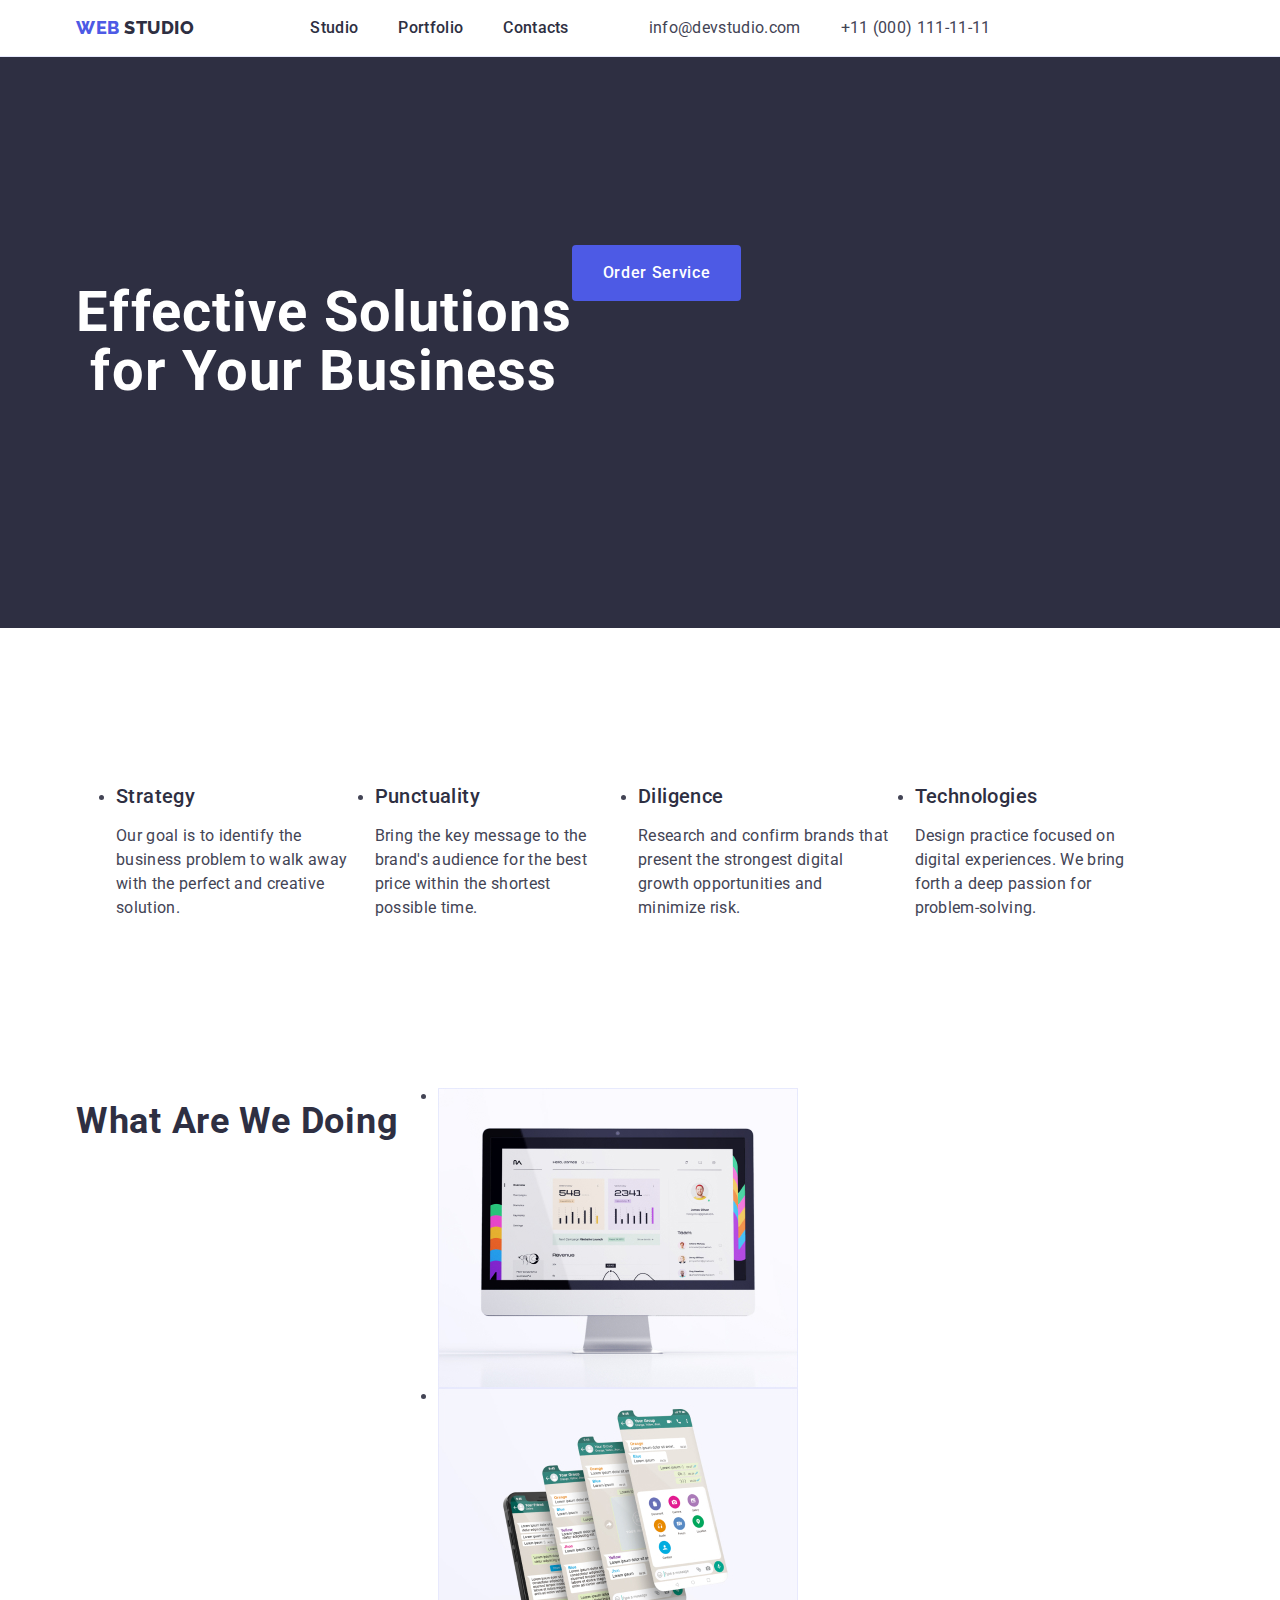
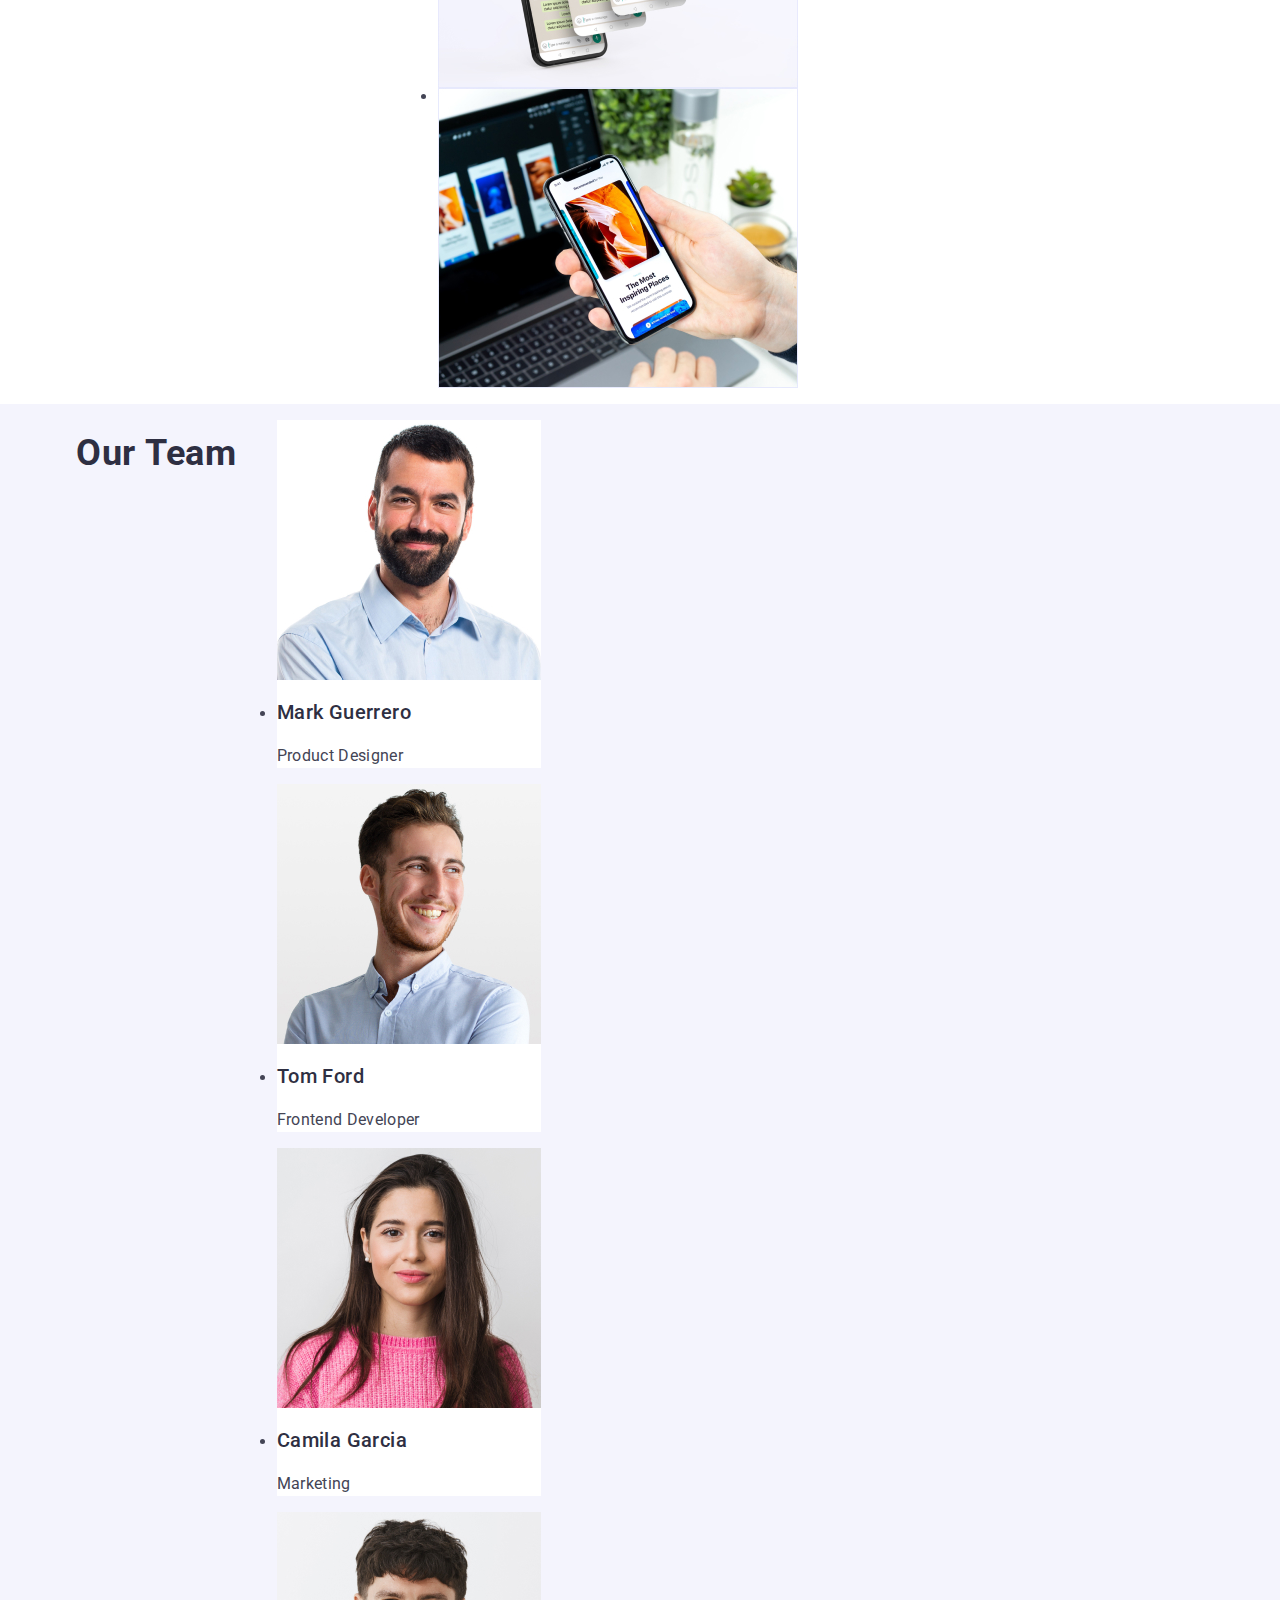
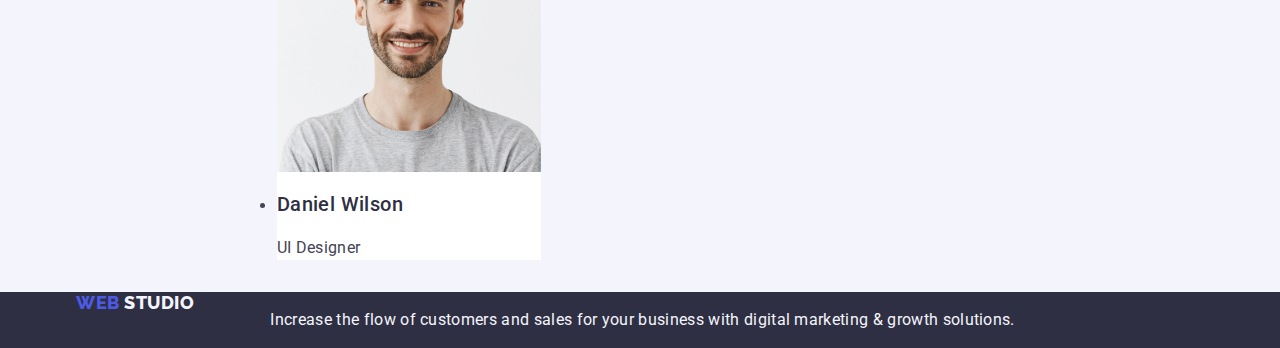
==== index.html @ a9373054 "update" ====
<!DOCTYPE html>
<html lang="en">
  <head>
    <meta charset="UTF-8" />
    <meta name="viewport" content="width=device-width, initial-scale=1.0" />
    <title>WebStudio</title>
    <link
      rel="stylesheet"
      href="https://cdnjs.cloudflare.com/ajax/libs/modern-normalize/1.0.0/modern-normalize.min.css" />
    <link rel="preconnect" href="https://fonts.googleapis.com" />
    <link rel="preconnect" href="https://fonts.gstatic.com" crossorigin />
    <link
      href="https://fonts.googleapis.com/css2?family=Raleway:wght@800&family=Roboto:wght@400;500;700;900&display=swap"
      rel="stylesheet" />
    <link rel="stylesheet" href="./css/style.css" />
  </head>
  <body>
    <header class="header">
      <div class="container">
        <nav class="navigation">
          <a href="./index.html" class="logo link"
            >Web
            <span class="logo-studio"> Studio </span>
          </a>

          <ul class="nav-links list">
            <li class="menu">
              <a href="./index.html" class="nav-link link">Studio</a>
            </li>
            <li class="menu">
              <a href="./portfolio.html" class="nav-link link" target="_blank"
                >Portfolio</a
              >
            </li>
            <li class="menu">
              <a href="" class="nav-link link" target="_blank">Contacts</a>
            </li>
          </ul>
        </nav>
        <address class="address">
          <ul class="address-links list">
            <li class="address-email">
              <a href="mailto:info@devstudio.com" class="address-link link"
                >info@devstudio.com</a
              >
            </li>
            <li class="address-tel">
              <a href="tel:+110001111111" class="address-link link"
                >+11 (000) 111-11-11</a
              >
            </li>
          </ul>
        </address>
      </div>
    </header>

    <main>
      <!--Hero Section-->
      <section class="hero-section">
        <div class="container">
          <h1 class="hero-header">Effective Solutions for Your Business</h1>
          <button type="button" class="order-service-button">
            Order Service
          </button>
        </div>
      </section>

      <!--Section 1-->
      <section class="first-section">
        <div class="container">
          <h1 class="first-section-title">Section 1</h1>
          <ul class="first-section-lists">
            <li class="first-section-list">
              <h3 class="first-section-header">Strategy</h3>
              <p class="first-section-text">
                Our goal is to identify the business problem to walk away with
                the perfect and creative solution.
              </p>
            </li>
            <li class="first-section-list">
              <h3 class="first-section-header">Punctuality</h3>
              <p class="first-section-text">
                Bring the key message to the brand's audience for the best price
                within the shortest possible time.
              </p>
            </li>
            <li class="first-section-list">
              <h3 class="first-section-header">Diligence</h3>
              <p class="first-section-text">
                Research and confirm brands that present the strongest digital
                growth opportunities and minimize risk.
              </p>
            </li>
            <li class="first-section-list">
              <h3 class="first-section-header">Technologies</h3>
              <p class="first-section-text">
                Design practice focused on digital experiences. We bring forth a
                deep passion for problem-solving.
              </p>
            </li>
          </ul>
        </div>
      </section>

      <!--Section 2-->
      <section class="second-section">
        <div class="container">
          <h2 class="second-section-title">What are we doing</h2>
          <ul class="second-section-images list">
            <li>
              <img
                src="./images/image_1.jpg"
                alt="image_1"
                width="360"
                height="300" />
            </li>
            <li>
              <img
                src="./images/image_2.jpg"
                alt="image_2"
                width="360"
                height="300" />
            </li>
            <li>
              <img
                src="./images/image_3.jpg"
                alt="image_3"
                width="360"
                height="300" />
            </li>
          </ul>
        </div>
      </section>

      <!--Section 3-->
      <section class="third-section">
        <div class="container">
          <h2 class="third-section-title">Our Team</h2>
          <ul class="team-card-lists list">
            <li class="team-card-list">
              <img
                src="./images/teamCard_01.jpg"
                alt="teamCard_01"
                height="260"
                width="264" />
              <h3 class="third-section-header">Mark Guerrero</h3>
              <p class="third-section-text">Product Designer</p>
            </li>
            <li class="team-card-list">
              <img
                src="./images/teamCard_02.jpg"
                alt="teamCard_02"
                height="260"
                width="264" />
              <h3 class="third-section-header">Tom Ford</h3>
              <p class="third-section-text">Frontend Developer</p>
            </li>
            <li class="team-card-list">
              <img
                src="./images/teamCard_03.jpg"
                alt="teamCard_03"
                height="260"
                width="264" />
              <h3 class="third-section-header">Camila Garcia</h3>
              <p class="third-section-text">Marketing</p>
            </li>
            <li class="team-card-list">
              <img
                src="./images/teamCard_04.jpg"
                alt="teamCard_04"
                height="260"
                width="264" />
              <h3 class="third-section-header">Daniel Wilson</h3>
              <p class="third-section-text">UI Designer</p>
            </li>
          </ul>
        </div>
      </section>
    </main>
    <footer class="footer">
      <div class="container">
        <a href="./index.html" class="footer logo link"
          >Web
          <span class="footer-logo-studio" style="color: #f4f4fd">
            Studio
          </span>
        </a>
        <p class="footer-text">
          Increase the flow of customers and sales for your business with
          digital marketing & growth solutions.
        </p>
      </div>
    </footer>
  </body>
</html>
---- css/style.css ----
/* Variables */
:root {
  --iris: #4d5ae5;
  --ocean: #404bbf;
  --navy-blue: #2e2f42;
  --green: #31d0aa;
  --slate: #434455;
  --light-slate: #8e8f99;
  --corn-flower: #e7e9fc;
  --cloud: #f4f4fd;
  --navy-blue-modal: #2e2f42;
  --grey: #2e2f42;
  --white: #ffffff;
  --dairy: #fcfcfc;
  --font-family: "Roboto", sans-serif;
}

/* Global Styles */
body {
  font-family: "Roboto", sans-serif;
  color: #434455;
  background-color: #ffffff;
}

a {
  text-decoration: none;
}

img {
  display: block;
}

/* Header Styles */
.header {
  background-color: var(--white);
  border-bottom: 1px solid #e7e9fc;
}

.container {
  display: flex;
  width: 1158px;
  margin: 0 auto;
  padding: 0 15px 0 15px;
}

.navigation {
  display: flex;
  align-items: center;
}

.logo {
  text-decoration: none;
  font-family: "Raleway", sans-serif;
  font-weight: 800;
  font-size: 18px;
  line-height: 1.17;
  letter-spacing: 0.03em;
  text-transform: uppercase;
  color: var(--iris);
  margin-right: 76px;
}
link {
  text-decoration: none;
}

.logo span {
  color: var(--grey);
}

.nav-links {
  list-style: none;
  display: flex;
  gap: 40px;
  margin-right: 40px;
}

.nav-links li {
  list-style: none;
  font-weight: 500;
  font-size: 16px;
  line-height: 1.5;
  letter-spacing: 0.02em;
  color: var(--grey);
  margin-right: 0;
}

.nav-link {
  text-decoration: none;
  color: var(--grey);
  padding: 24px 0;
}

.nav-link:hover {
  color: var(--ocean);
}

.nav-link:focus {
  color: var(--ocean);
}

.address {
  font-style: normal;
}

.address-links {
  list-style: none;
  display: flex;
  gap: 40px;
  margin-right: 40px;
}
.address-links li {
  font-size: 16px;
  line-height: 1.5;
  letter-spacing: 0.02em;
  color: var(--slate);
  margin-right: 0;
}

.address-link {
  text-decoration: none;
  color: var(--slate);
}

.address-link:hover,
:focus {
  color: var(--ocean);
}

/* Main Styles */

/* Hero Section Styles */
.hero-section {
  background-color: var(--grey);
  padding: 188px 0;
}
.hero-header {
  font-size: 56px;
  line-height: 1.07;
  text-align: center;
  letter-spacing: 0.02em;
  color: var(--white);
  max-width: 496px;
}
.order-service-button {
  background-color: var(--iris);
  font-family: var(--font-family);
  font-weight: 500;
  font-size: 16px;
  line-height: 1.5;
  letter-spacing: 0.04em;
  color: var(--white);
  cursor: pointer;
  min-width: 169px;
  height: 56px;
  border: none;
  border-radius: 4px;
}
.order-service-button:hover,
:focus {
  background-color: var(--ocean);
}

/* Section-1 */
.first-section {
  padding: 120px 0;
}
.first-section-header {
  font-weight: 500;
  font-size: 20px;
  line-height: 1.2;
  letter-spacing: 0.02em;
  color: var(--grey);
  margin-bottom: 8px;
  width: calc((100%-3 * 24px) / 4);
}
.first-section-title {
  position: absolute;
  width: 1px;
  height: 1px;
  margin: -1px;
  border: 0;
  padding: 0;

  white-space: nowrap;
  clip-path: inset(100%);
  clip: rect(0 0 0 0);
  overflow: hidden;
}
.first-section-lists {
  display: flex;
  margin-right: 24px;
}

.first-section-list {
  margin-right: 24px;
}
.first-section-text {
  font-size: 16px;
  line-height: 1.5;
  letter-spacing: 0.02em;
}

/* Section-2 */
.second-section-title {
  font-size: 36px;
  line-height: 1.11;
  text-align: center;
  letter-spacing: 0.02em;
  text-transform: capitalize;
  color: var(--navy-blue);
}

/* Section-3 */

.third-section {
  background-color: var(--cloud);
}

.third-section-title {
  font-size: 36px;
  line-height: 1.11;
  text-align: center;
  text-transform: capitalize;
  color: var(--navy-blue);
  letter-spacing: 0.02em;
}

.team-card-list {
  background-color: var(--white);
}

.third-section-header {
  font-weight: 500;
  font-size: 20px;
  line-height: 1.2;
  color: var(--navy-blue);
  letter-spacing: 0.02em;
}

.third-section-text {
  font-size: 16px;
  line-height: 1.5;
  letter-spacing: 0.02em;
}

/* Footer Styles */
.footer {
  background-color: var(--navy-blue);
}

.footer-text {
  line-height: 1.5;
  color: var(--cloud);
  letter-spacing: 0.02em;
}

.footer-logo-studio {
  color: var(--cloud);
}

/* Portfolio Design */
.filter-button {
  font-family: "Roboto", sans-serif;
  font-weight: 500;
  font-size: 16px;
  line-height: 1.5;
  letter-spacing: 0.04em;
  color: var(--iris);
  background-color: var(--cloud);
  cursor: pointer;
}
.filter-button:hover,
.filter-button:focus {
  color: var(--white);
  background-color: var(--ocean);
}

.portfolio-header {
  font-weight: 500;
  font-size: 20px;
  line-height: 1.2;
  letter-spacing: 0.02em;
  color: var(--grey);
}
.portfolio-text {
  font-size: 16px;
  line-height: 1.5;
  letter-spacing: 0.02em;
  color: var(--slate);
}
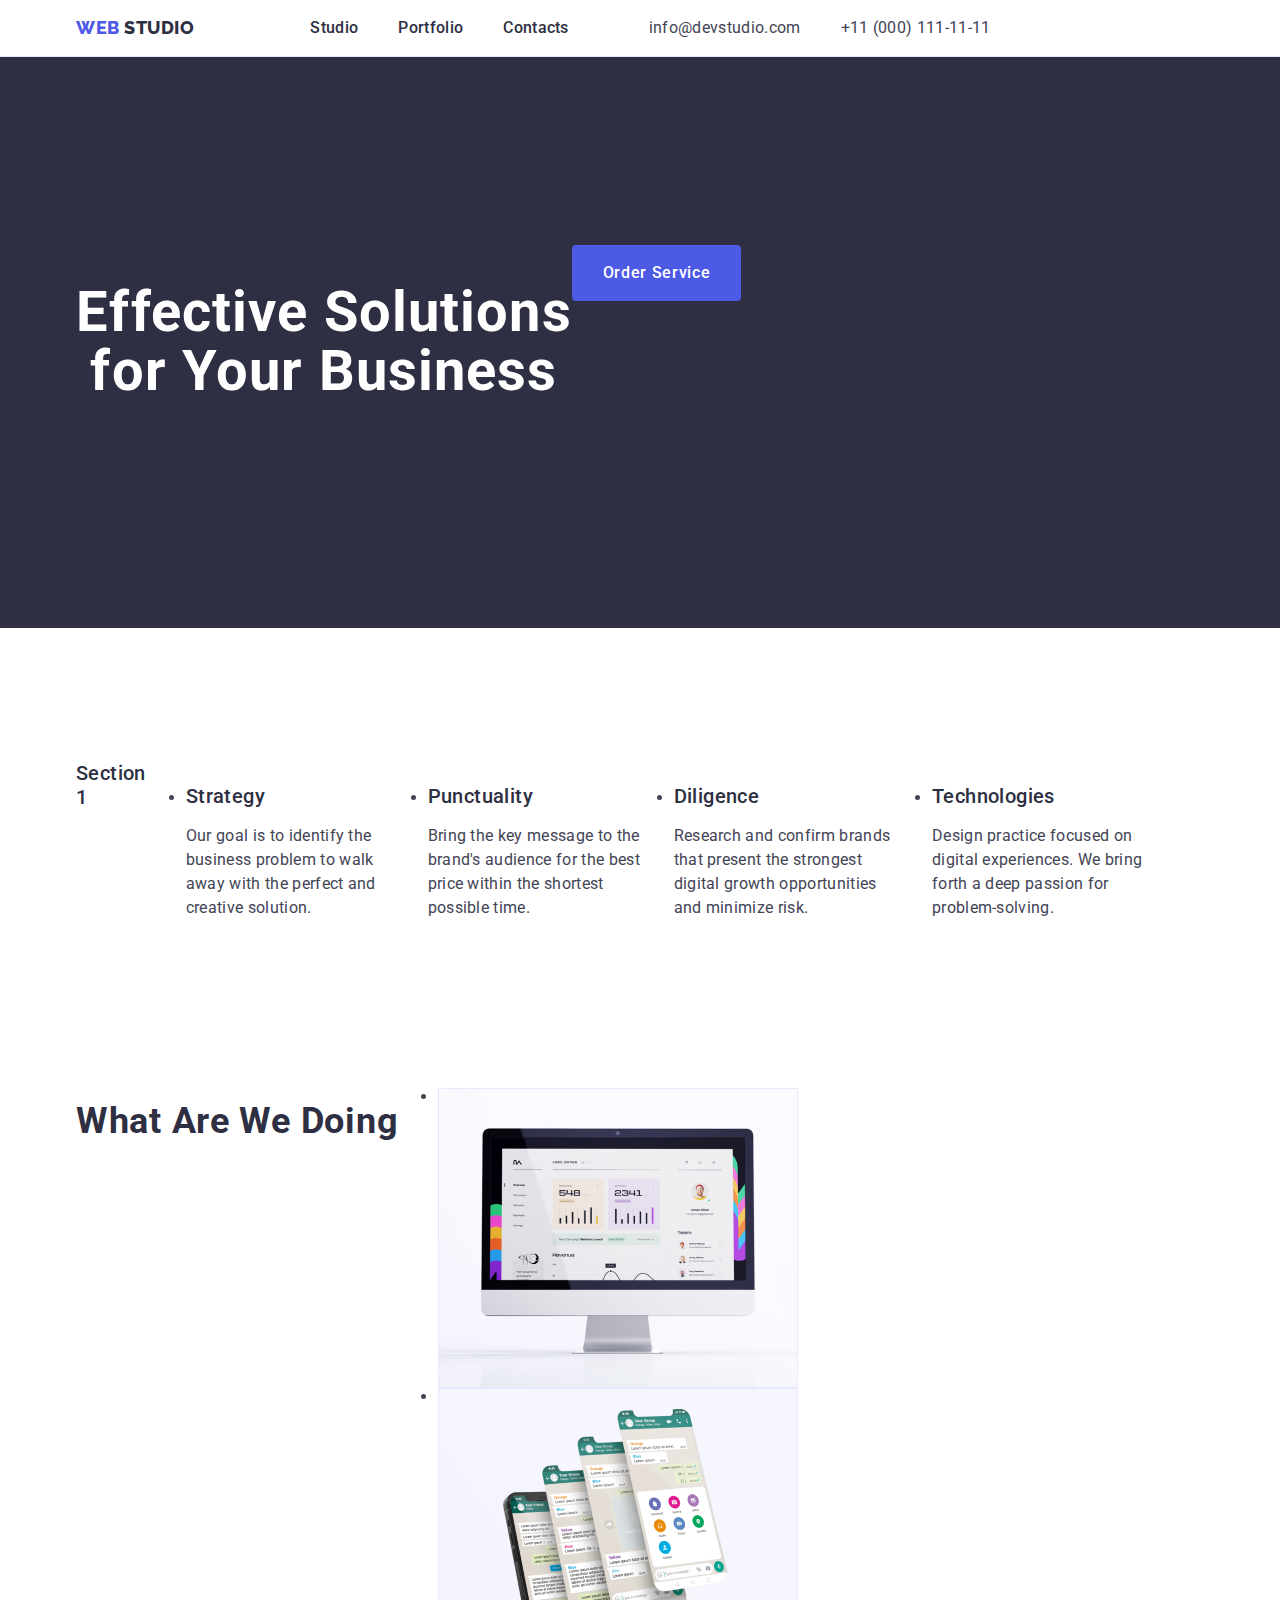
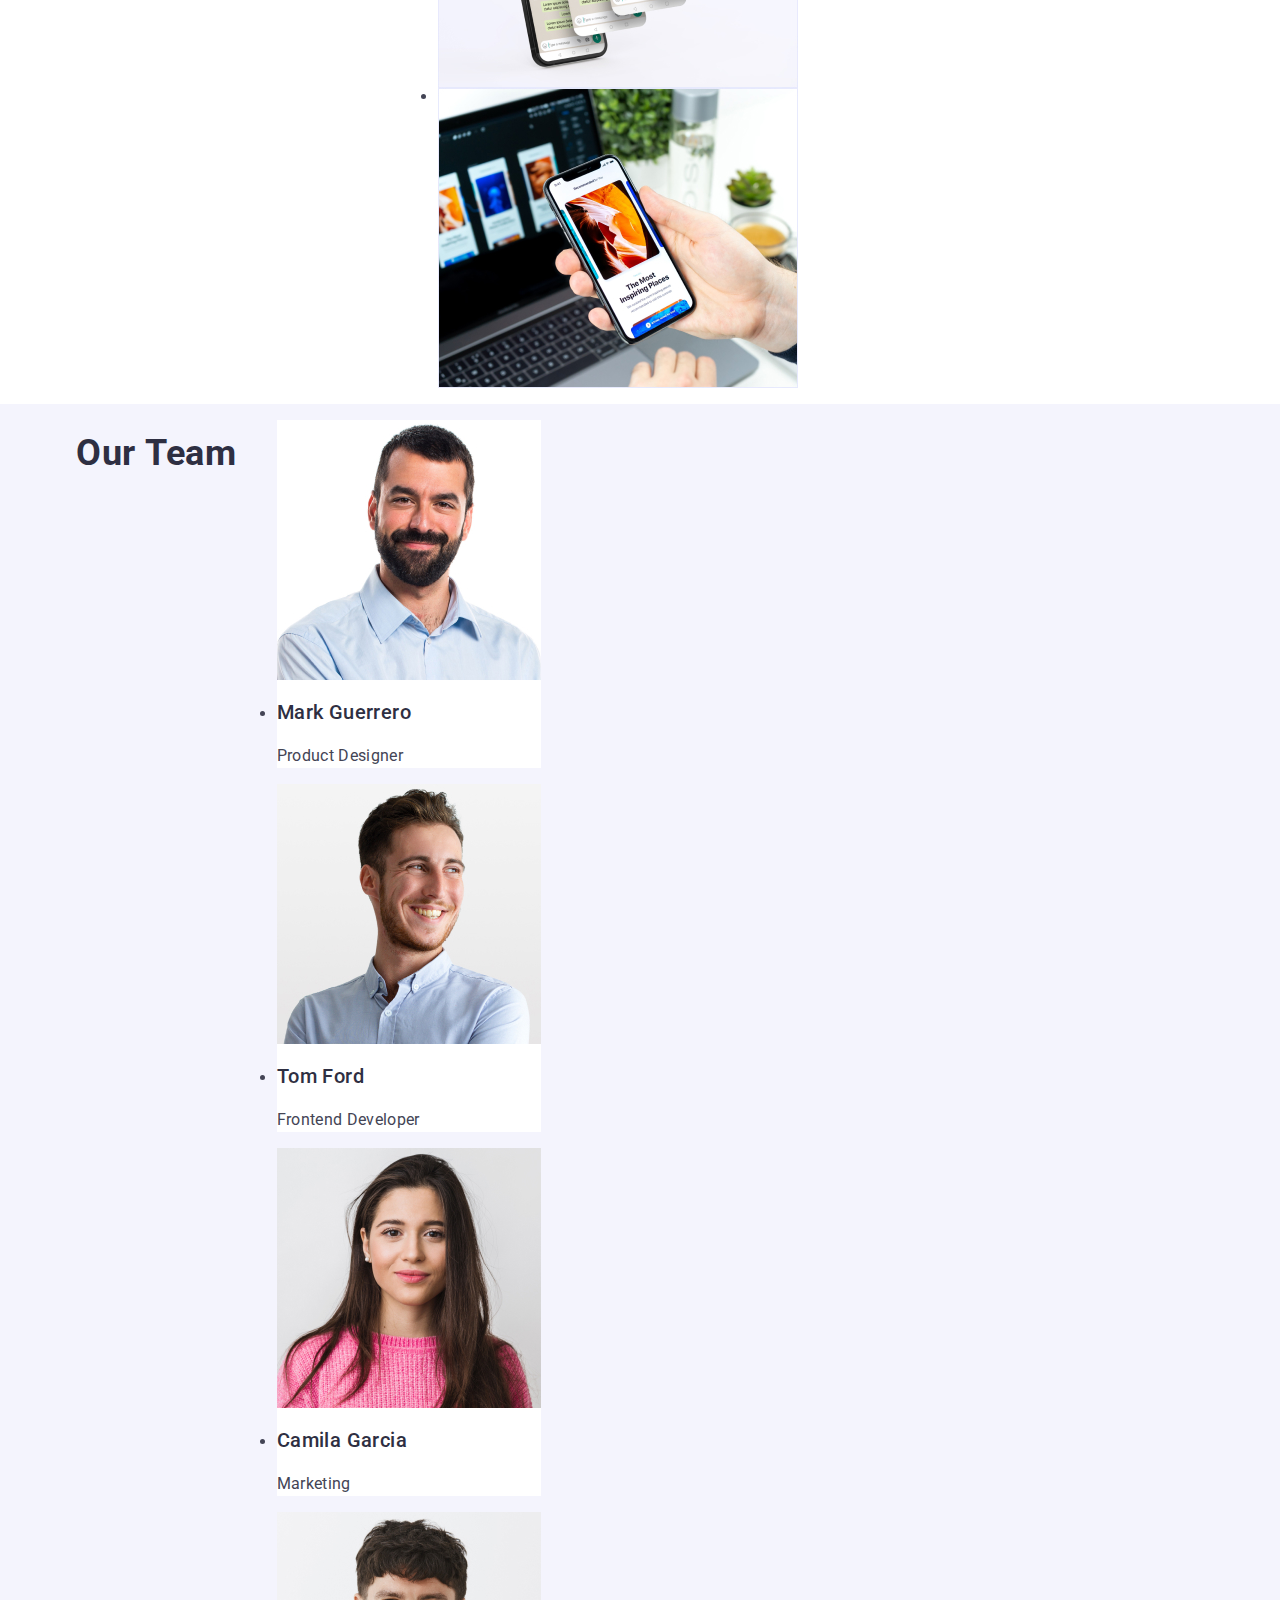
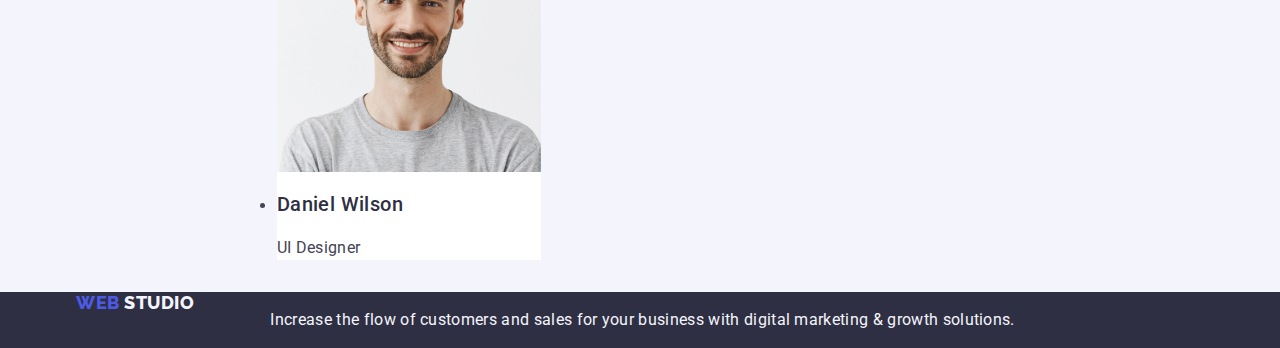
==== commit 25adc79e: "update" ====
--- a/index.html
+++ b/index.html
@@ -68,7 +68,7 @@
       <!--Section 1-->
       <section class="first-section">
         <div class="container">
-          <h1 class="first-section-title">Section 1</h1>
+          <h1 class="first-section-header">Section 1</h1>
           <ul class="first-section-lists">
             <li class="first-section-list">
               <h3 class="first-section-header">Strategy</h3>
--- a/css/style.css
+++ b/css/style.css
@@ -173,19 +173,20 @@
   margin-bottom: 8px;
   width: calc((100%-3 * 24px) / 4);
 }
-.first-section-title {
+
+.first-section-header h1 {
   position: absolute;
   width: 1px;
   height: 1px;
   margin: -1px;
   border: 0;
   padding: 0;
-
   white-space: nowrap;
   clip-path: inset(100%);
   clip: rect(0 0 0 0);
   overflow: hidden;
 }
+
 .first-section-lists {
   display: flex;
   margin-right: 24px;
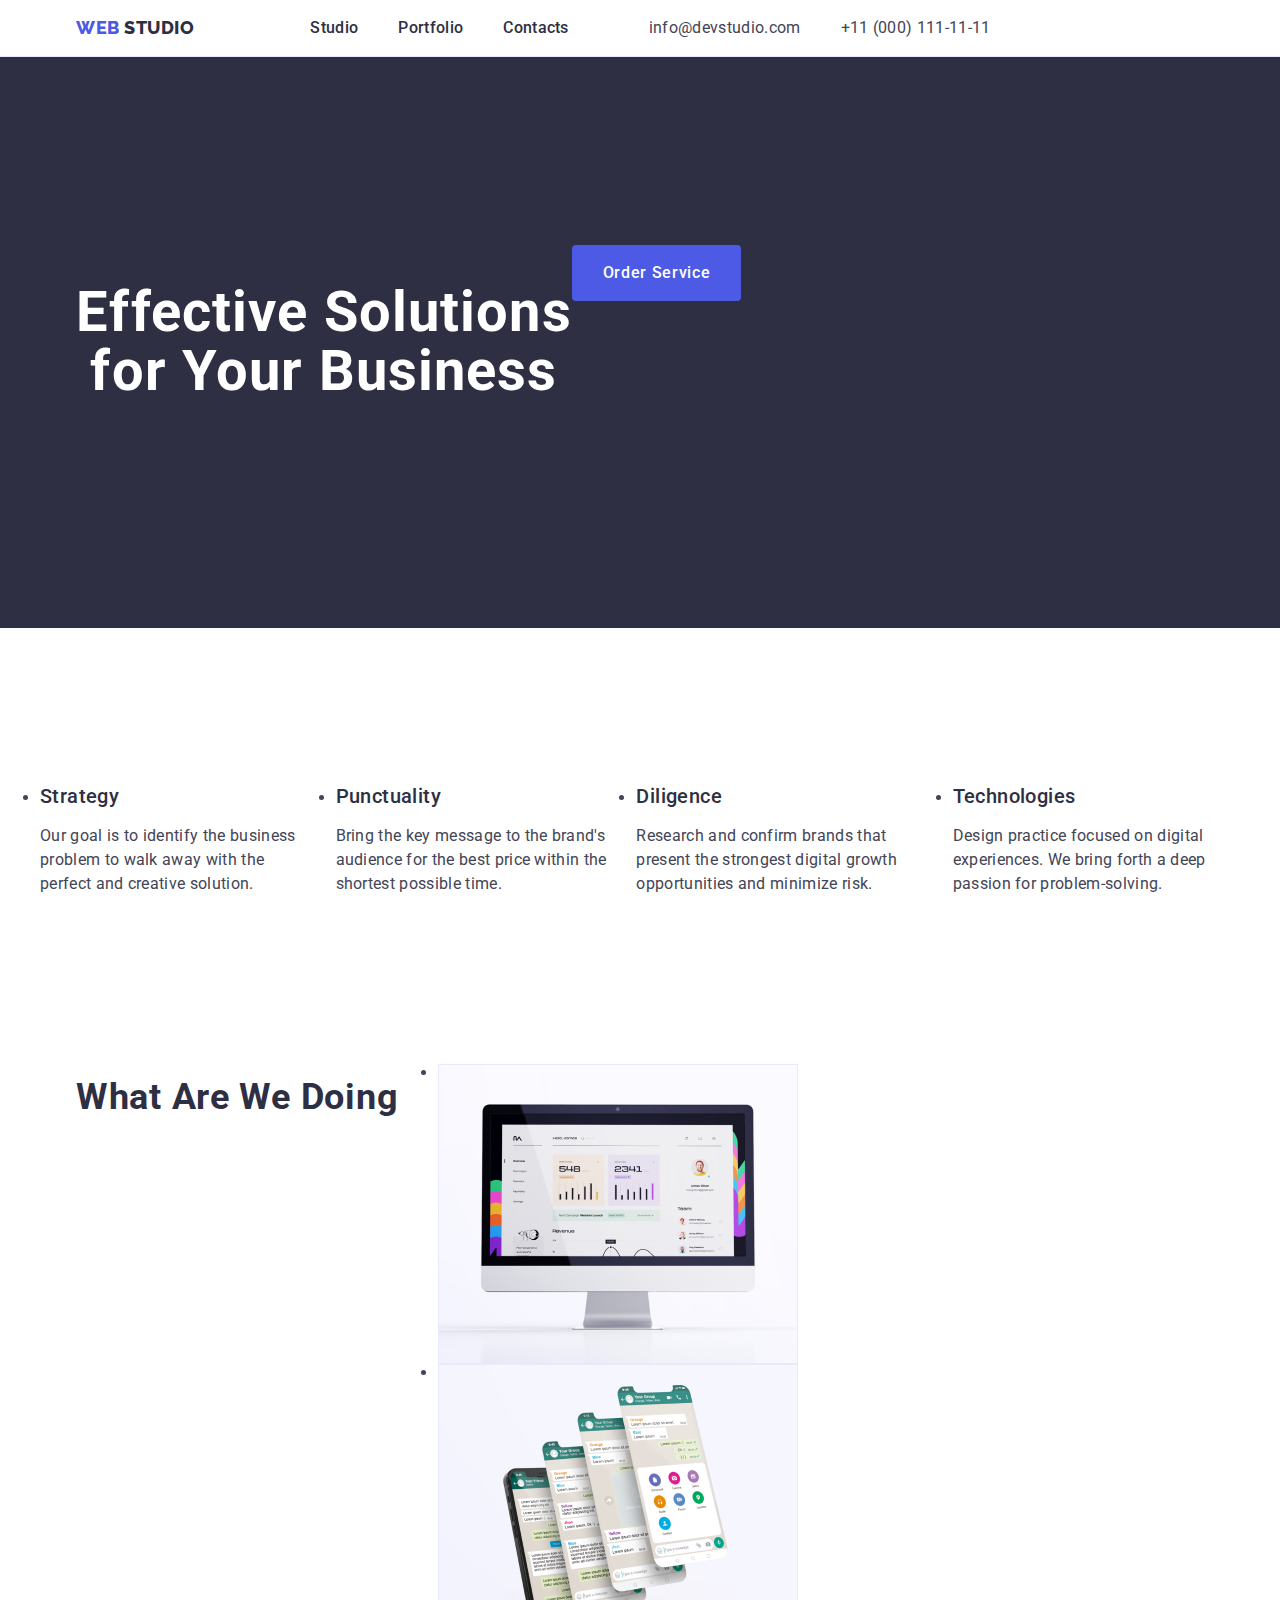
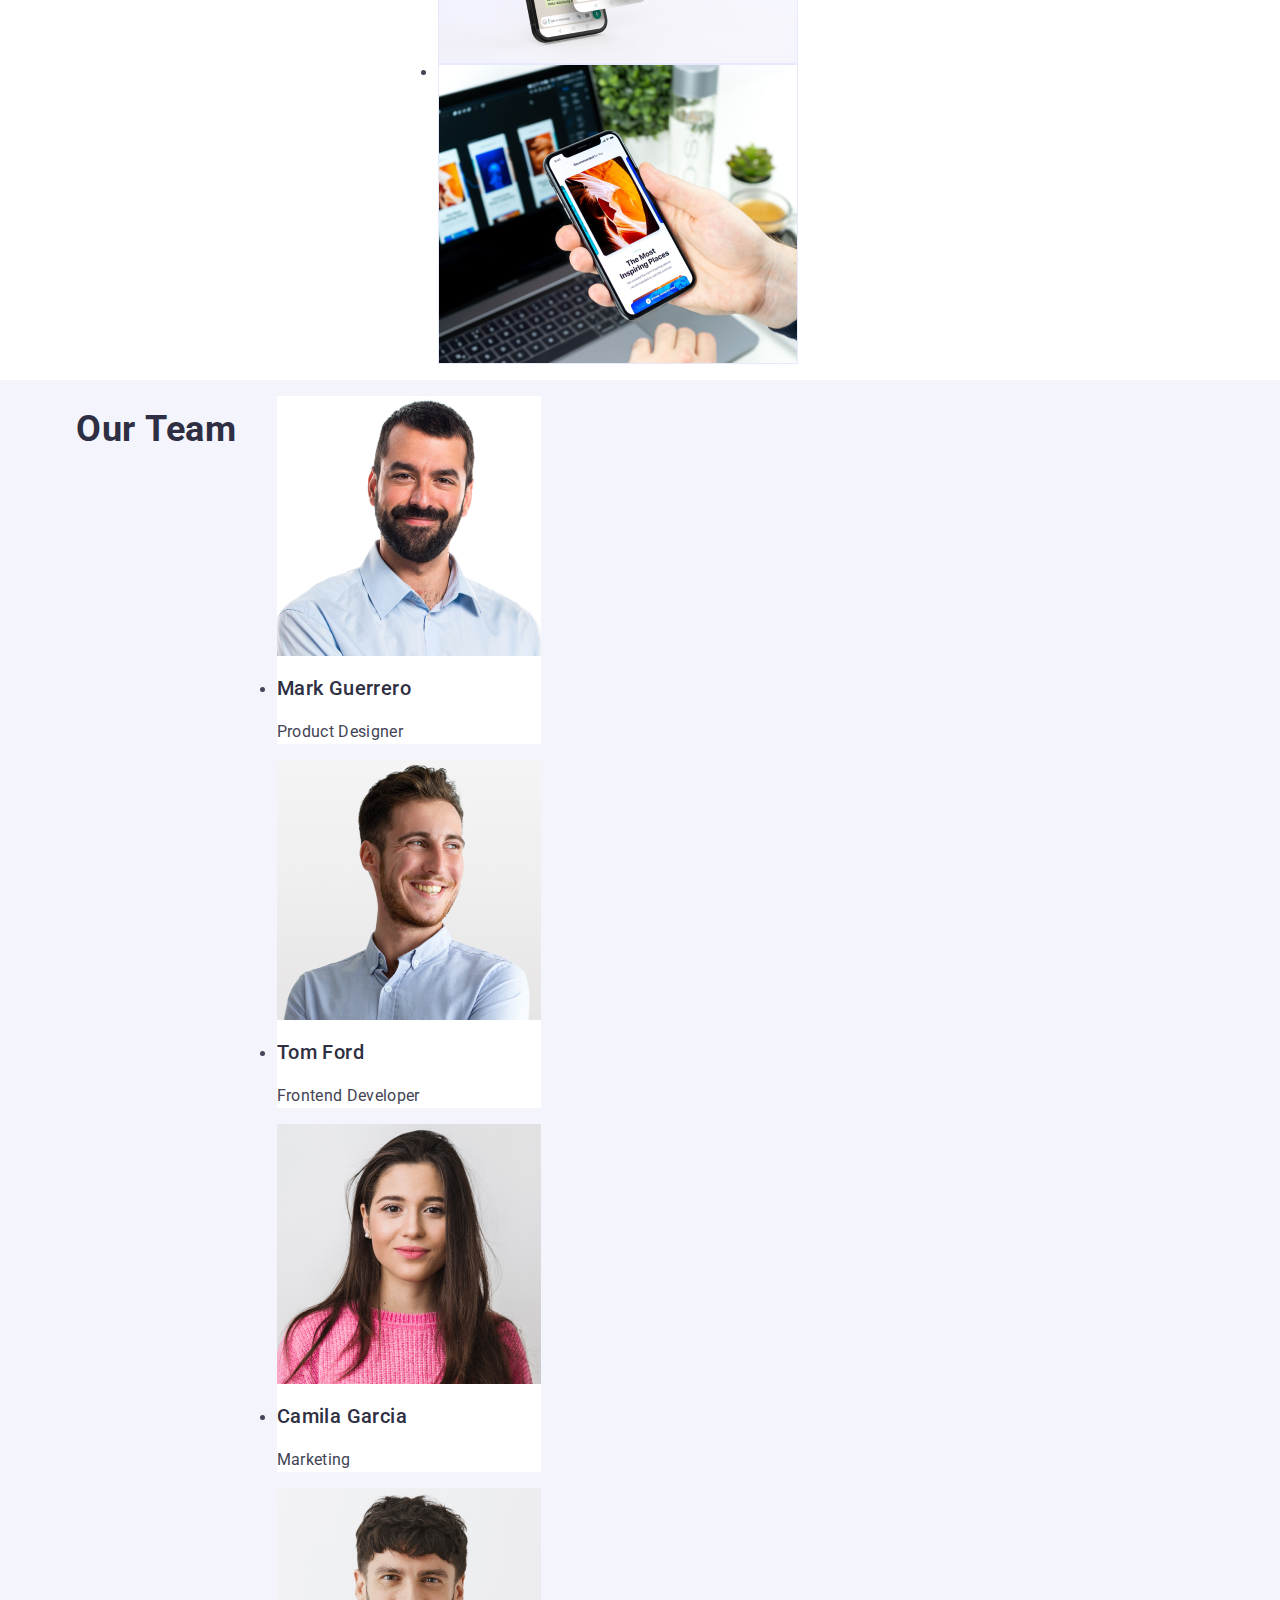
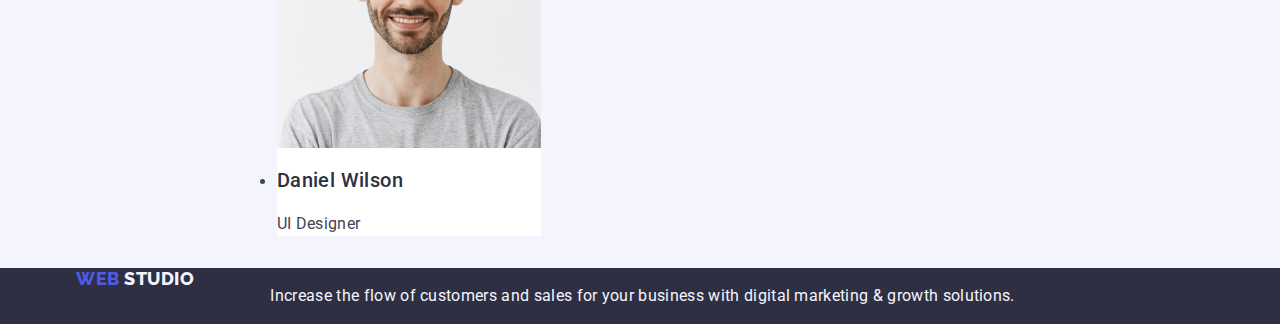
==== commit 4b8b908f: "update" ====
--- a/index.html
+++ b/index.html
@@ -67,39 +67,39 @@
 
       <!--Section 1-->
       <section class="first-section">
-        <div class="container">
+        <div class="visually-hidden">
           <h1 class="first-section-header">Section 1</h1>
-          <ul class="first-section-lists">
-            <li class="first-section-list">
-              <h3 class="first-section-header">Strategy</h3>
-              <p class="first-section-text">
-                Our goal is to identify the business problem to walk away with
-                the perfect and creative solution.
-              </p>
-            </li>
-            <li class="first-section-list">
-              <h3 class="first-section-header">Punctuality</h3>
-              <p class="first-section-text">
-                Bring the key message to the brand's audience for the best price
-                within the shortest possible time.
-              </p>
-            </li>
-            <li class="first-section-list">
-              <h3 class="first-section-header">Diligence</h3>
-              <p class="first-section-text">
-                Research and confirm brands that present the strongest digital
-                growth opportunities and minimize risk.
-              </p>
-            </li>
-            <li class="first-section-list">
-              <h3 class="first-section-header">Technologies</h3>
-              <p class="first-section-text">
-                Design practice focused on digital experiences. We bring forth a
-                deep passion for problem-solving.
-              </p>
-            </li>
-          </ul>
         </div>
+        <ul class="first-section-lists">
+          <li class="first-section-list">
+            <h3 class="first-section-header">Strategy</h3>
+            <p class="first-section-text">
+              Our goal is to identify the business problem to walk away with the
+              perfect and creative solution.
+            </p>
+          </li>
+          <li class="first-section-list">
+            <h3 class="first-section-header">Punctuality</h3>
+            <p class="first-section-text">
+              Bring the key message to the brand's audience for the best price
+              within the shortest possible time.
+            </p>
+          </li>
+          <li class="first-section-list">
+            <h3 class="first-section-header">Diligence</h3>
+            <p class="first-section-text">
+              Research and confirm brands that present the strongest digital
+              growth opportunities and minimize risk.
+            </p>
+          </li>
+          <li class="first-section-list">
+            <h3 class="first-section-header">Technologies</h3>
+            <p class="first-section-text">
+              Design practice focused on digital experiences. We bring forth a
+              deep passion for problem-solving.
+            </p>
+          </li>
+        </ul>
       </section>
 
       <!--Section 2-->
--- a/css/style.css
+++ b/css/style.css
@@ -174,7 +174,7 @@
   width: calc((100%-3 * 24px) / 4);
 }
 
-.first-section-header h1 {
+.visually-hidden {
   position: absolute;
   width: 1px;
   height: 1px;
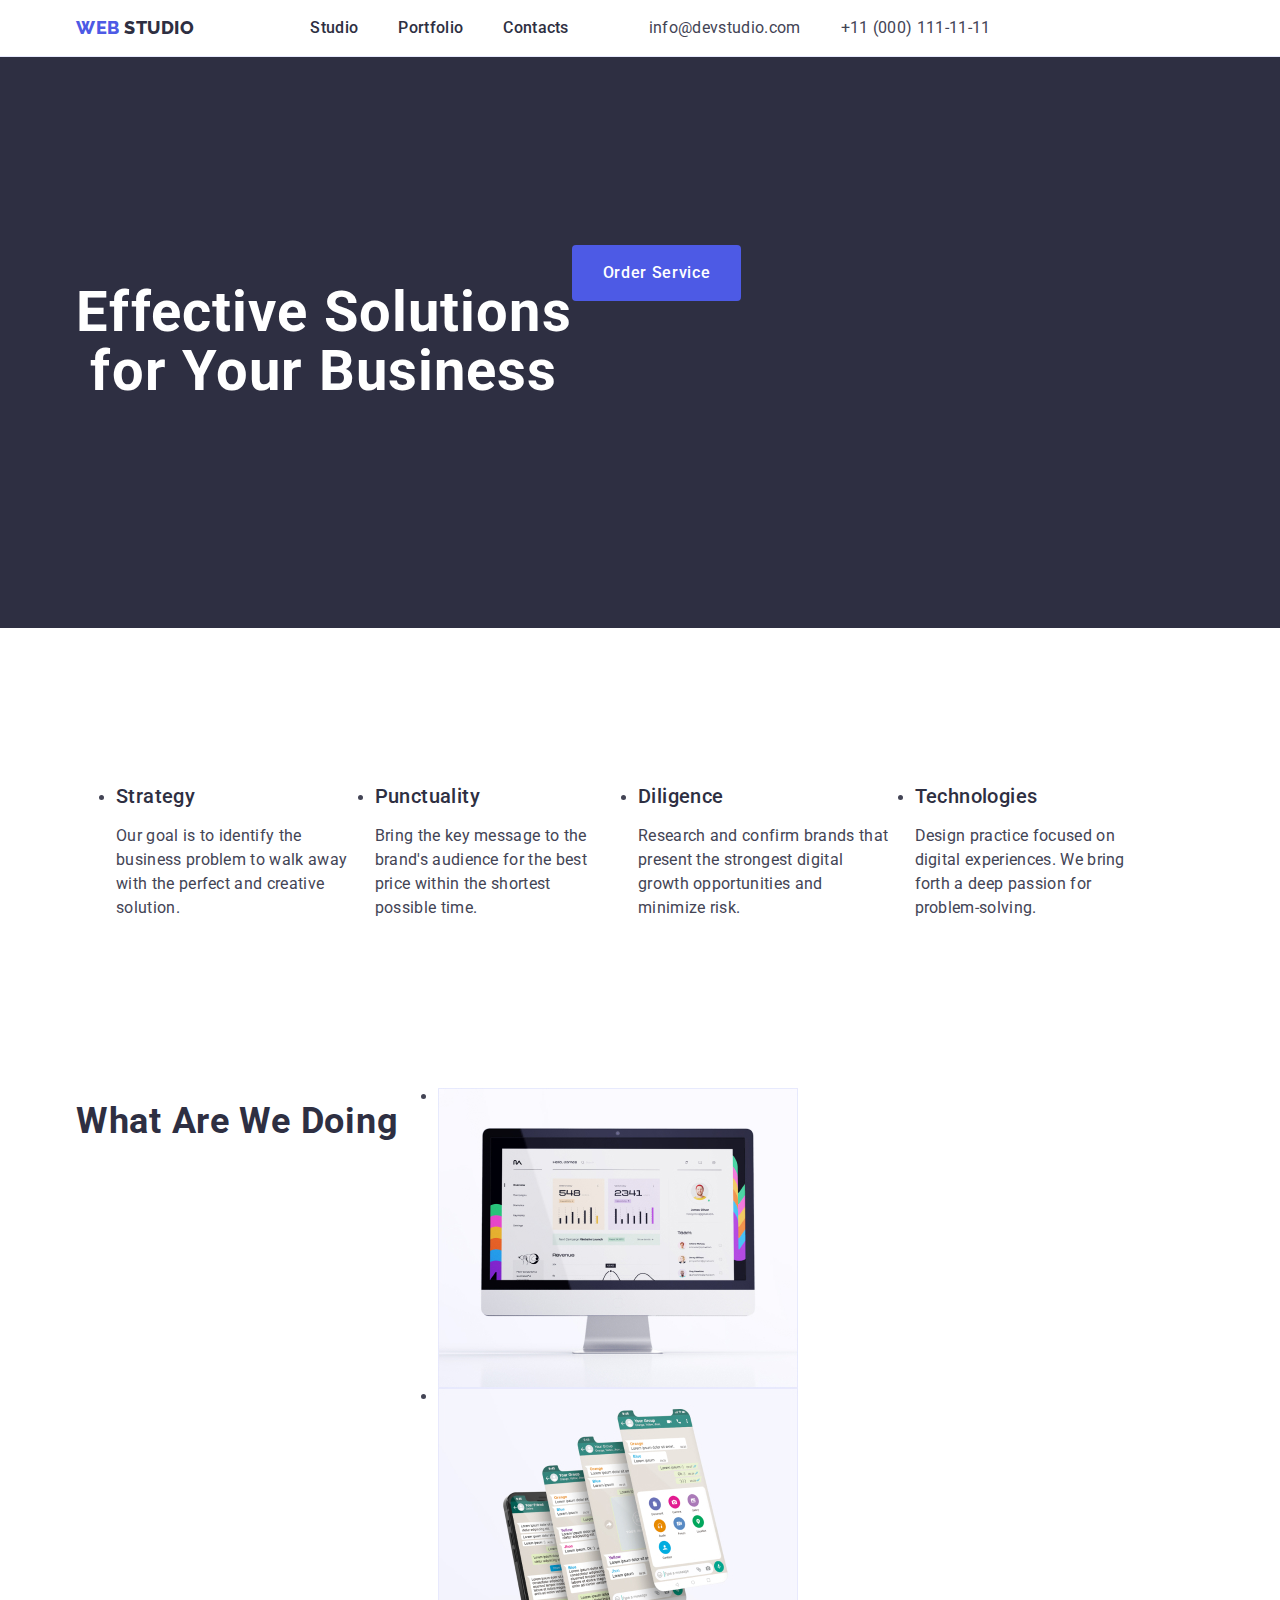
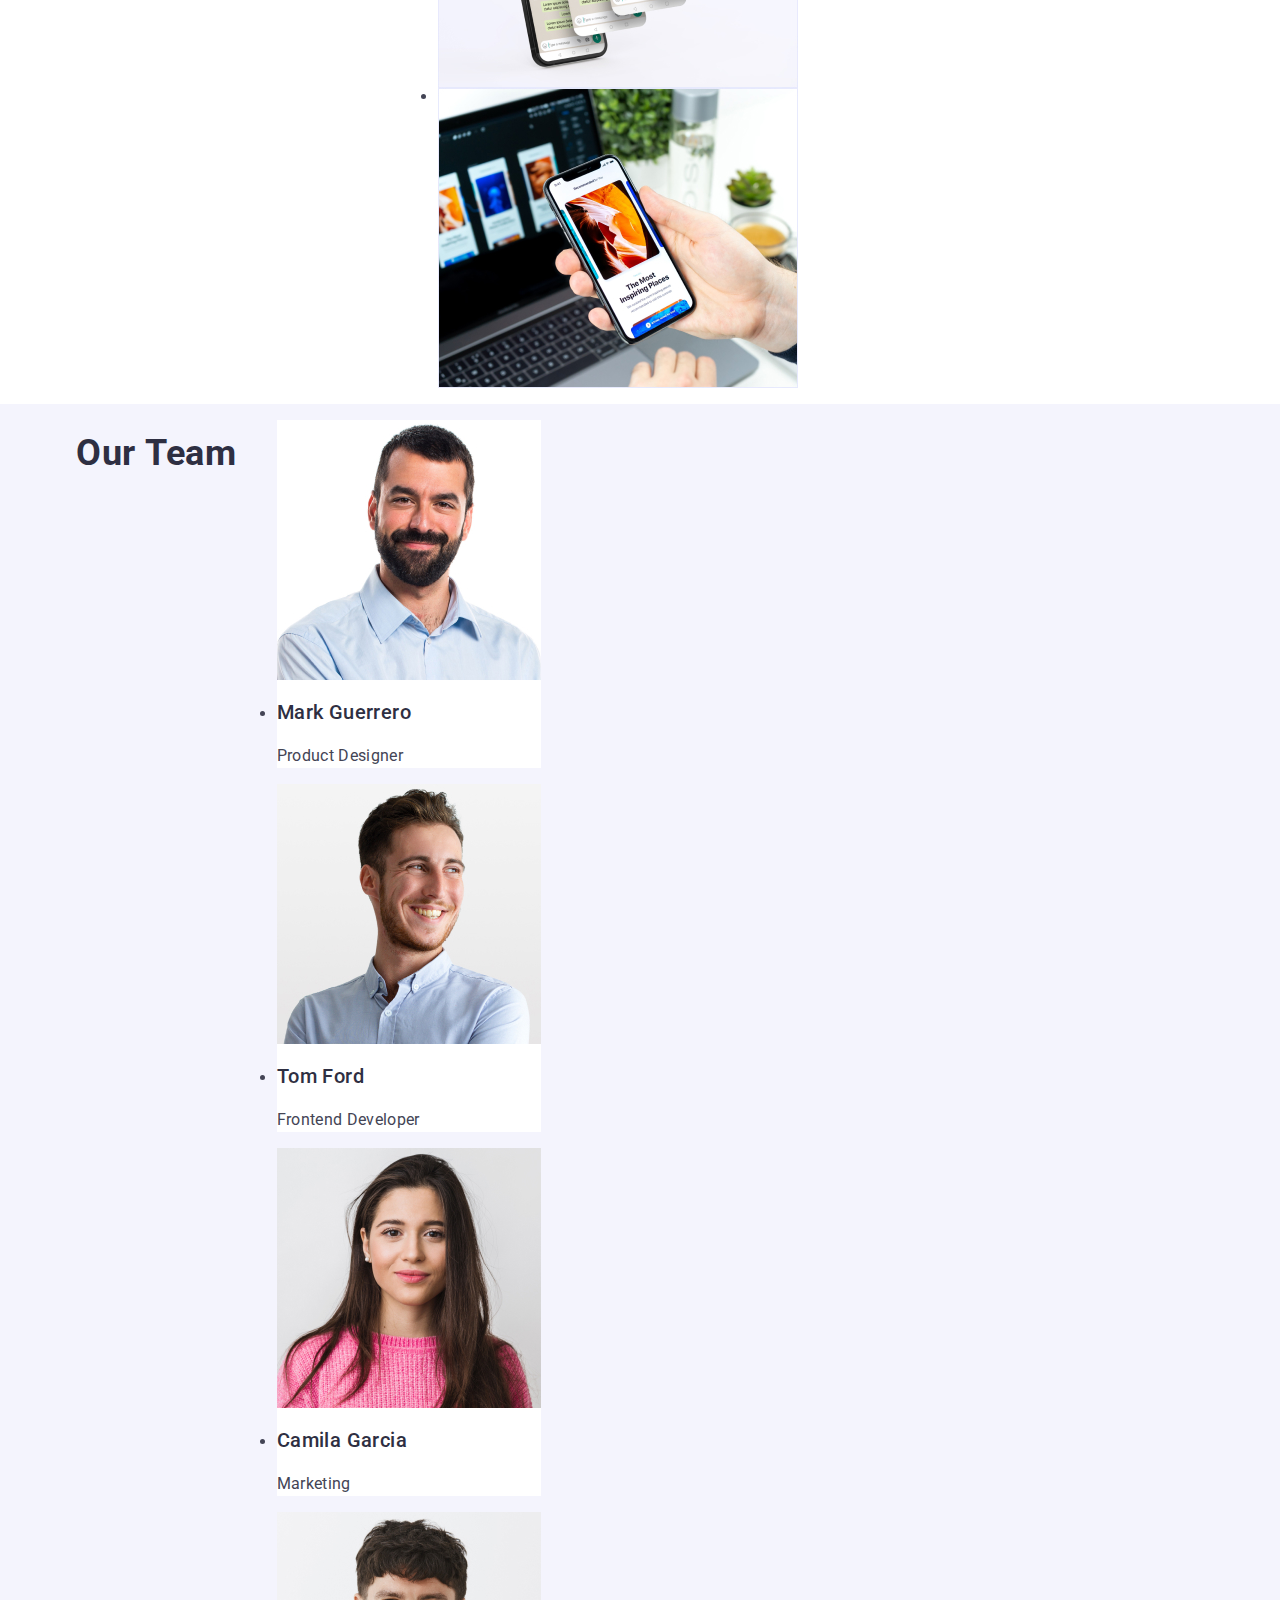
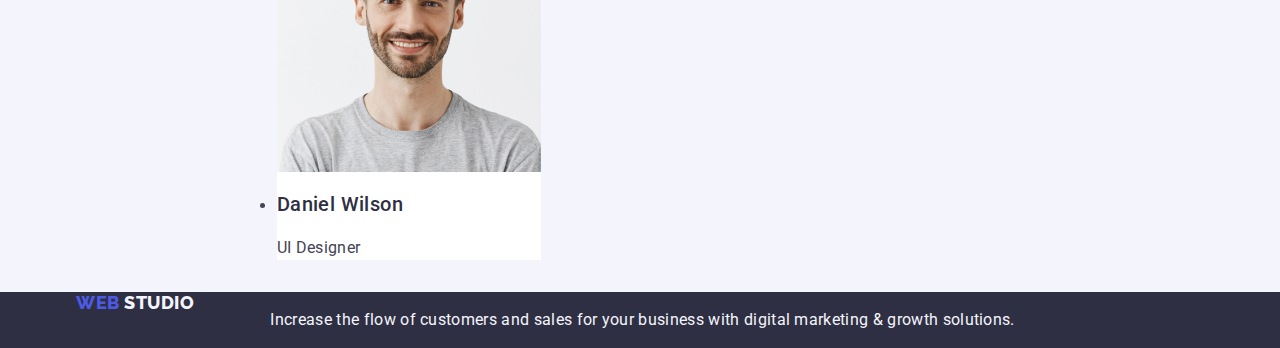
==== commit b77fbc37: "Update index.html" ====
--- a/index.html
+++ b/index.html
@@ -67,39 +67,41 @@
 
       <!--Section 1-->
       <section class="first-section">
-        <div class="visually-hidden">
-          <h1 class="first-section-header">Section 1</h1>
+        <div class="container">
+          <div class="visually-hidden">
+            <h1 class="first-section-header">Section 1</h1>
+          </div>
+          <ul class="first-section-lists">
+            <li class="first-section-list">
+              <h3 class="first-section-header">Strategy</h3>
+              <p class="first-section-text">
+                Our goal is to identify the business problem to walk away with
+                the perfect and creative solution.
+              </p>
+            </li>
+            <li class="first-section-list">
+              <h3 class="first-section-header">Punctuality</h3>
+              <p class="first-section-text">
+                Bring the key message to the brand's audience for the best price
+                within the shortest possible time.
+              </p>
+            </li>
+            <li class="first-section-list">
+              <h3 class="first-section-header">Diligence</h3>
+              <p class="first-section-text">
+                Research and confirm brands that present the strongest digital
+                growth opportunities and minimize risk.
+              </p>
+            </li>
+            <li class="first-section-list">
+              <h3 class="first-section-header">Technologies</h3>
+              <p class="first-section-text">
+                Design practice focused on digital experiences. We bring forth a
+                deep passion for problem-solving.
+              </p>
+            </li>
+          </ul>
         </div>
-        <ul class="first-section-lists">
-          <li class="first-section-list">
-            <h3 class="first-section-header">Strategy</h3>
-            <p class="first-section-text">
-              Our goal is to identify the business problem to walk away with the
-              perfect and creative solution.
-            </p>
-          </li>
-          <li class="first-section-list">
-            <h3 class="first-section-header">Punctuality</h3>
-            <p class="first-section-text">
-              Bring the key message to the brand's audience for the best price
-              within the shortest possible time.
-            </p>
-          </li>
-          <li class="first-section-list">
-            <h3 class="first-section-header">Diligence</h3>
-            <p class="first-section-text">
-              Research and confirm brands that present the strongest digital
-              growth opportunities and minimize risk.
-            </p>
-          </li>
-          <li class="first-section-list">
-            <h3 class="first-section-header">Technologies</h3>
-            <p class="first-section-text">
-              Design practice focused on digital experiences. We bring forth a
-              deep passion for problem-solving.
-            </p>
-          </li>
-        </ul>
       </section>
 
       <!--Section 2-->
